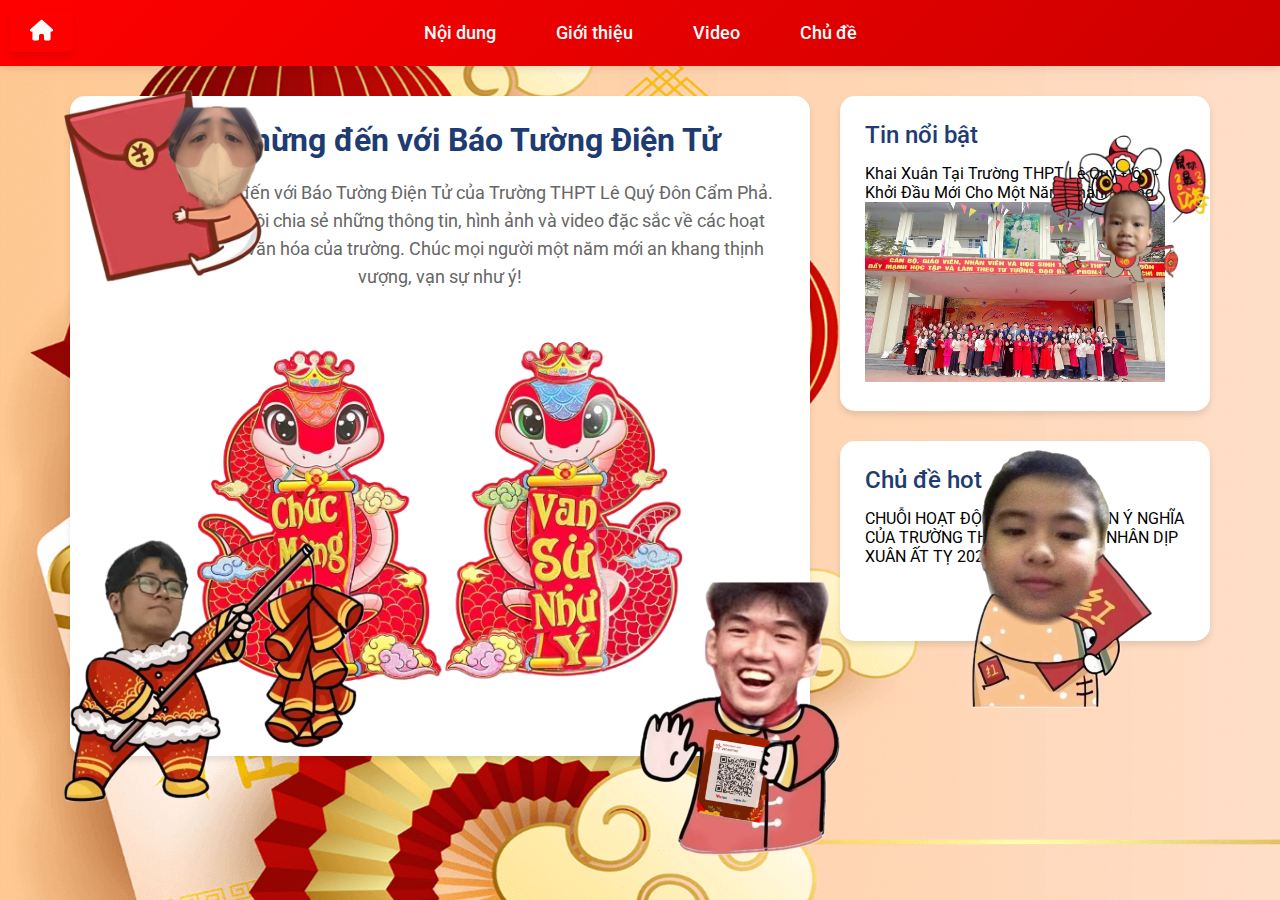
==== index.html @ e2b7676d "Rename baotuong1.html to index.html" ====
<!DOCTYPE html>
<html lang="vi">
<head>
    <meta charset="UTF-8">
    <meta name="viewport" content="width=device-width, initial-scale=1.0">
    <title>Báo Tường Điện Tử</title>
   <link rel="stylesheet" href="https://cdnjs.cloudflare.com/ajax/libs/font-awesome/6.7.2/css/all.min.css">
    <link href="https://fonts.googleapis.com/css2?family=Roboto:wght@300;400;500;700&display=swap" rel="stylesheet">
    <link rel="stylesheet" href="bao.css">
  
</head>
<body>
    
       <nav>
        
        <ul class="nav-list">
           <button class="home-btn" onclick="window.location.href='baotuong1.html';">
       <i class="fa-solid fa-house"></i>
    </button>
            <li class="nav-item">
                <a href="noidung.html">Nội dung</a>
            </li>
            <li class="nav-item">
                <a href="gioithieu.html">Giới thiệu</a>
            </li>
            <li class="nav-item">
                <a href="video.html">Video</a>
            </li>
            <li class="nav-item">
                <a href="chude.html">Chủ đề</a>
            </li>
        </ul>
    </nav>
    <img src="chit.png" alt="Ảnh 1" class="random-img" style="position: absolute; top: 10%; left: 5%; width: 200px;">
    <img src="dung.png" alt="Ảnh 2" class="random-img" style="position: absolute; top: 50%; right: 10%; width: 180px;">
    <img src="nhatanh.png" alt="Ảnh 3" class="random-img" style="position: absolute; bottom: 5%; left: 50%; width: 200px;">
    <img src="tiento.png" alt="Ảnh 4" class="random-img" style="position: absolute; top: 60%; left: 5%; width: 300px;">
    <img src="son.png" alt="Ảnh 2" class="random-img" style="position: fixed; top: 10%; right: 5%; width: 15vw;">

    <div class="container">
        <main class="main-content">
            <h1 class="page-title">Chào mừng đến với Báo Tường Điện Tử</h1>
            <p class="page-description">
                Chào mừng bạn đến với Báo Tường Điện Tử của Trường THPT Lê Quý Đôn Cẩm Phả. Đây là nơi chúng tôi chia sẻ những thông tin, hình ảnh và video đặc sắc về các hoạt động học tập và văn hóa của trường. Chúc mọi người một năm mới an khang thịnh vượng, vạn sự như ý!
            </p>
            <img src="ranchuctet.png"alt="anhran">
        </main>
        <aside class="sidebar">
           <a href="khaixuan.html" class="sidebar-item">
    <h2 class="section-title">Tin nổi bật</h2>
    <div class="content">
        Khai Xuân Tại Trường THPT Lê Quý Đôn - Khởi Đầu Mới Cho Một Năm Thành Công
        <img src="catruong.jpg" alt="catruong"width="300" height="180">
    </div>
</a>

            <div class="sidebar-item" onclick="location.href='https://edu.viettel.vn/qnh-thptlequydon/tin-tuc-thong-bao/tin-nha-truong/chuoi-hoat-dong-thien-nguyen-y-nghia-cua-truong-thpt-le-quy-don-nhan-dip-xuan-at-ty-2025.html';" style="cursor: pointer;">
    <h2 class="section-title">Chủ đề hot</h2>
    <div class="content">
        CHUỖI HOẠT ĐỘNG THIỆN NGUYỆN Ý NGHĨA CỦA TRƯỜNG THPT LÊ QUÝ ĐÔN NHÂN DỊP XUÂN ẤT TỴ 2025
        <img src="hoatdong.png" alt="truong"width="300" height="180">
    </div>
</div>

        </aside>
    </div>
    
</body>
</html>
---- bao.css ----
* {
            margin: 0;
            padding: 0;
            box-sizing: border-box;
            font-family: 'Roboto', sans-serif;
        }

        body {
            background-image: url(background-tet_11zon.png);
            background-size:cover ;
            background-repeat: no-repeat;
            background-attachment: fixed;
        }
        .content-box {
            border: 2px solid #000; /* Đặt viền cho khung */
            padding: 20px;
            margin-top: 20px;
            background-color: #f9f9f9;
            border-radius: 10px; /* Làm mềm các góc của khung */
            
        }
        
        .content-box-title {
            font-size: 20px;
            font-weight: bold;
        }
        
        .content-box-description {
            font-size: 16px;
            color: #333;
        }
        nav {
            background: linear-gradient(135deg, #ff0000 0%, #cc0000 100%);
            padding: 0.5rem;
            position: sticky;
            top: 0;
            z-index: 1000;
            box-shadow: 0 2px 10px rgba(0,0,0,0.1);
        }

        .nav-list {
            display: flex;
            list-style: none;
            max-width: 1200px;
            margin: 0 auto;
            justify-content: center;
        }

        .nav-item {
            position: relative;
            padding: 15px 30px;
            transition: all 0.3s ease;
        }

        .nav-item a {
            text-decoration: none;
            color: #fff;
            font-weight: 500;
            font-size: 1.1rem;
            display: block;
            transition: all 0.3s ease;
        }

        .nav-item::after {
            content: '';
            position: absolute;
            bottom: 0;
            left: 50%;
            transform: translateX(-50%);
            width: 0;
            height: 3px;
            background-color: #fff;
            transition: width 0.3s ease;
        }

        .nav-item:hover::after {
            width: 70%;
        }

        .nav-item:hover a {
            transform: translateY(-2px);
        }

        .container {
            display: grid;
            grid-template-columns: 2fr 1fr;
            gap: 30px;
            padding: 30px;
            max-width: 1200px;
            margin: 0 auto;
        }

        .main-content {
            background-color: #fff;
            border-radius: 15px;
            padding: 25px;
            max-width: 1200px;
            min-height: 500px;
            box-shadow: 0 4px 6px rgba(0,0,0,0.1);
            transition: transform 0.3s ease;
            box-sizing: border-box;
        }

        .main-content:hover {
            transform: translateY(-5px);
        }

        .sidebar {
            display: flex;
            flex-direction: column;
            gap: 30px;
        }

        .sidebar-item {
            background-color: #fff;
            border-radius: 15px;
            padding: 25px;
            min-height: 200px;
            box-shadow: 0 4px 6px rgba(0,0,0,0.1);
            transition: all 0.3s ease;
        }

        .sidebar-item:hover {
            transform: translateY(-5px);
            box-shadow: 0 6px 12px rgba(0,0,0,0.15);
        }

        .page-title {
            color: #1e3c72;
            margin-bottom: 20px;
            font-size: 2rem;
            font-weight: bold;
        }

        .page-description {
            color: #666;
            line-height: 1.6;
            font-size: 1.1rem;
        }

        .section-title {
            color: #1e3c72;
            margin-bottom: 15px;
            font-size: 1.5rem;
            font-weight: 500;
        }

        /* Custom Scrollbar */
        ::-webkit-scrollbar {
            width: 8px;
        }

        ::-webkit-scrollbar-track {
            background: #f1f1f1;
        }

        ::-webkit-scrollbar-thumb {
            background: #888;
            border-radius: 4px;
        }

        ::-webkit-scrollbar-thumb:hover {
            background: #555;
        }
         /* Nút Home */
        .home-btn {
            position: fixed;
            top: 10px;
            left: 10px;
            background-color: #ff0000;
            color: white;
            border: none;
            padding: 10px 20px;
            font-size: 1rem;
            font-weight: bold;
            border-radius: 5px;
            box-shadow: 0 4px 6px rgba(0, 0, 0, 0.1);
            transition: background-color 0.3s ease;
        }

        .home-btn:hover {
            background-color: #cc0000;
        }
.home-btn i {
            font-size: 1.3rem;
        }
a {
    text-decoration: none;
    color: inherit; 
}


.menu-item {
    color: white;
    text-decoration: none;
    padding: 10px;
    display: inline-block;
    position: relative;
}

.menu-item::after {
    content: "";
    display: block;
    width: 0;
    height: 3px;
    background: white;
    transition: width 0.3s ease;
    margin: auto;
}

.menu-item:hover::after,
.menu-item.active::after {
    width: 100%;
}
.main-content {
    text-align: center; /* Căn giữa nội dung */
}

.main-content img {
    display: block; 
    margin: 20px auto; /* Căn giữa ảnh */
    max-width: 80%; /* Giới hạn chiều rộng ảnh */
    height: auto; /* Giữ tỉ lệ ảnh */
}
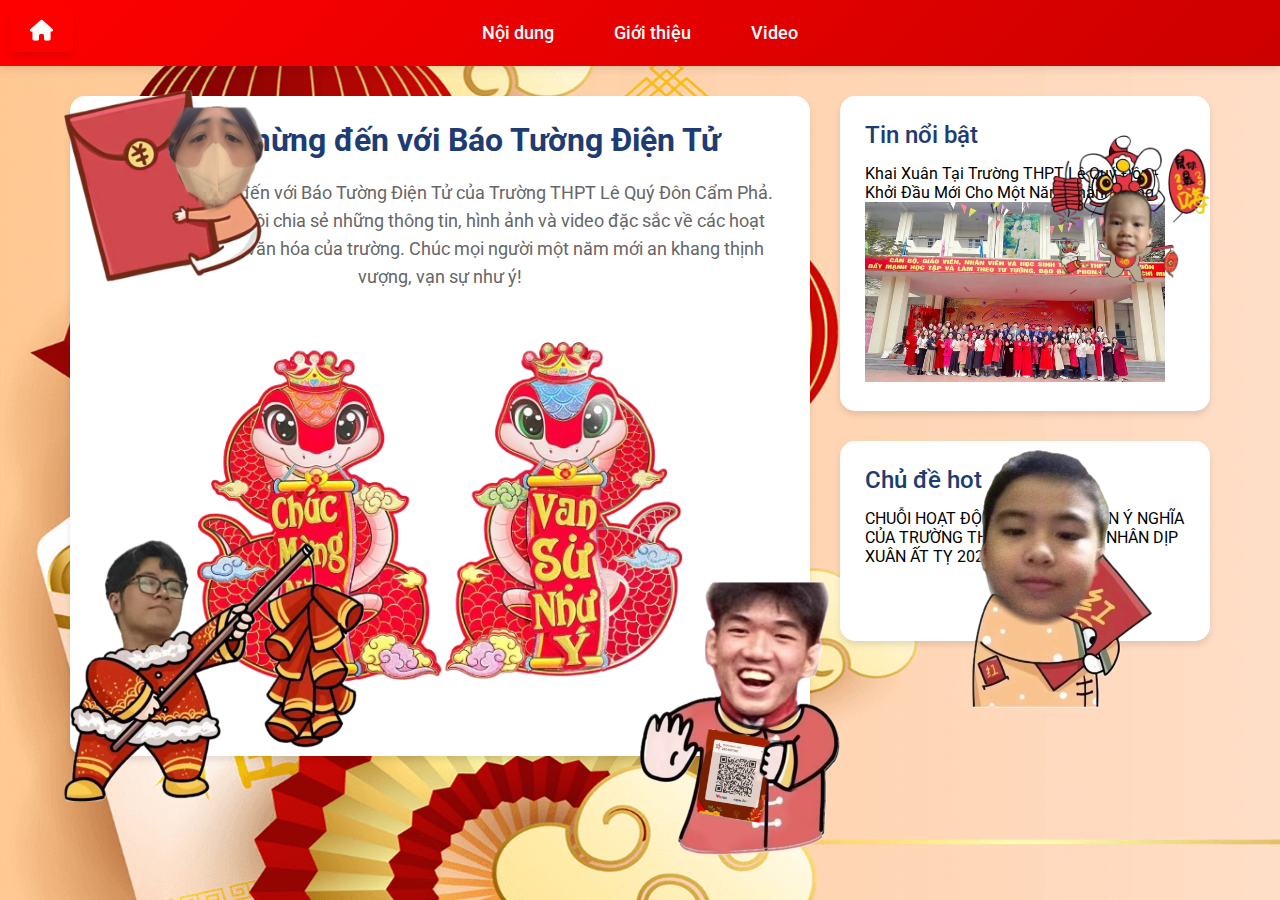
==== commit 566a776a: "Update index.html" ====
--- a/index.html
+++ b/index.html
@@ -1,69 +1,66 @@
-<!DOCTYPE html>
-<html lang="vi">
-<head>
-    <meta charset="UTF-8">
-    <meta name="viewport" content="width=device-width, initial-scale=1.0">
-    <title>Báo Tường Điện Tử</title>
-   <link rel="stylesheet" href="https://cdnjs.cloudflare.com/ajax/libs/font-awesome/6.7.2/css/all.min.css">
-    <link href="https://fonts.googleapis.com/css2?family=Roboto:wght@300;400;500;700&display=swap" rel="stylesheet">
-    <link rel="stylesheet" href="bao.css">
-  
-</head>
-<body>
-    
-       <nav>
-        
-        <ul class="nav-list">
-           <button class="home-btn" onclick="window.location.href='baotuong1.html';">
-       <i class="fa-solid fa-house"></i>
-    </button>
-            <li class="nav-item">
-                <a href="noidung.html">Nội dung</a>
-            </li>
-            <li class="nav-item">
-                <a href="gioithieu.html">Giới thiệu</a>
-            </li>
-            <li class="nav-item">
-                <a href="video.html">Video</a>
-            </li>
-            <li class="nav-item">
-                <a href="chude.html">Chủ đề</a>
-            </li>
-        </ul>
-    </nav>
-    <img src="chit.png" alt="Ảnh 1" class="random-img" style="position: absolute; top: 10%; left: 5%; width: 200px;">
-    <img src="dung.png" alt="Ảnh 2" class="random-img" style="position: absolute; top: 50%; right: 10%; width: 180px;">
-    <img src="nhatanh.png" alt="Ảnh 3" class="random-img" style="position: absolute; bottom: 5%; left: 50%; width: 200px;">
-    <img src="tiento.png" alt="Ảnh 4" class="random-img" style="position: absolute; top: 60%; left: 5%; width: 300px;">
-    <img src="son.png" alt="Ảnh 2" class="random-img" style="position: fixed; top: 10%; right: 5%; width: 15vw;">
-
-    <div class="container">
-        <main class="main-content">
-            <h1 class="page-title">Chào mừng đến với Báo Tường Điện Tử</h1>
-            <p class="page-description">
-                Chào mừng bạn đến với Báo Tường Điện Tử của Trường THPT Lê Quý Đôn Cẩm Phả. Đây là nơi chúng tôi chia sẻ những thông tin, hình ảnh và video đặc sắc về các hoạt động học tập và văn hóa của trường. Chúc mọi người một năm mới an khang thịnh vượng, vạn sự như ý!
-            </p>
-            <img src="ranchuctet.png"alt="anhran">
-        </main>
-        <aside class="sidebar">
-           <a href="khaixuan.html" class="sidebar-item">
-    <h2 class="section-title">Tin nổi bật</h2>
-    <div class="content">
-        Khai Xuân Tại Trường THPT Lê Quý Đôn - Khởi Đầu Mới Cho Một Năm Thành Công
-        <img src="catruong.jpg" alt="catruong"width="300" height="180">
-    </div>
-</a>
-
-            <div class="sidebar-item" onclick="location.href='https://edu.viettel.vn/qnh-thptlequydon/tin-tuc-thong-bao/tin-nha-truong/chuoi-hoat-dong-thien-nguyen-y-nghia-cua-truong-thpt-le-quy-don-nhan-dip-xuan-at-ty-2025.html';" style="cursor: pointer;">
-    <h2 class="section-title">Chủ đề hot</h2>
-    <div class="content">
-        CHUỖI HOẠT ĐỘNG THIỆN NGUYỆN Ý NGHĨA CỦA TRƯỜNG THPT LÊ QUÝ ĐÔN NHÂN DỊP XUÂN ẤT TỴ 2025
-        <img src="hoatdong.png" alt="truong"width="300" height="180">
-    </div>
-</div>
-
-        </aside>
-    </div>
-    
-</body>
-</html>
+<!DOCTYPE html>
+<html lang="vi">
+<head>
+    <meta charset="UTF-8">
+    <meta name="viewport" content="width=device-width, initial-scale=1.0">
+    <title>Báo Tường Điện Tử</title>
+   <link rel="stylesheet" href="https://cdnjs.cloudflare.com/ajax/libs/font-awesome/6.7.2/css/all.min.css">
+    <link href="https://fonts.googleapis.com/css2?family=Roboto:wght@300;400;500;700&display=swap" rel="stylesheet">
+    <link rel="stylesheet" href="bao.css">
+  
+</head>
+<body>
+    
+       <nav>
+        
+        <ul class="nav-list">
+           <button class="home-btn" onclick="window.location.href='index.html';">
+       <i class="fa-solid fa-house"></i>
+    </button>
+            <li class="nav-item">
+                <a href="noidung.html">Nội dung</a>
+            </li>
+            <li class="nav-item">
+                <a href="gioithieu.html">Giới thiệu</a>
+            </li>
+            <li class="nav-item">
+                <a href="video.html">Video</a>
+            </li>
+        </ul>
+    </nav>
+    <img src="chit.png" alt="Ảnh 1" class="random-img" style="position: absolute; top: 10%; left: 5%; width: 200px;">
+    <img src="dung.png" alt="Ảnh 2" class="random-img" style="position: absolute; top: 50%; right: 10%; width: 180px;">
+    <img src="nhatanh.png" alt="Ảnh 3" class="random-img" style="position: absolute; bottom: 5%; left: 50%; width: 200px;">
+    <img src="tiento.png" alt="Ảnh 4" class="random-img" style="position: absolute; top: 60%; left: 5%; width: 300px;">
+    <img src="son.png" alt="Ảnh 2" class="random-img" style="position: fixed; top: 10%; right: 5%; width: 15vw;">
+
+    <div class="container">
+        <main class="main-content">
+            <h1 class="page-title">Chào mừng đến với Báo Tường Điện Tử</h1>
+            <p class="page-description">
+                Chào mừng bạn đến với Báo Tường Điện Tử của Trường THPT Lê Quý Đôn Cẩm Phả. Đây là nơi chúng tôi chia sẻ những thông tin, hình ảnh và video đặc sắc về các hoạt động học tập và văn hóa của trường. Chúc mọi người một năm mới an khang thịnh vượng, vạn sự như ý!
+            </p>
+            <img src="ranchuctet.png"alt="anhran">
+        </main>
+        <aside class="sidebar">
+           <a href="khaixuan.html" class="sidebar-item">
+    <h2 class="section-title">Tin nổi bật</h2>
+    <div class="content">
+        Khai Xuân Tại Trường THPT Lê Quý Đôn - Khởi Đầu Mới Cho Một Năm Thành Công
+        <img src="catruong.jpg" alt="catruong"width="300" height="180">
+    </div>
+</a>
+
+            <div class="sidebar-item" onclick="location.href='https://edu.viettel.vn/qnh-thptlequydon/tin-tuc-thong-bao/tin-nha-truong/chuoi-hoat-dong-thien-nguyen-y-nghia-cua-truong-thpt-le-quy-don-nhan-dip-xuan-at-ty-2025.html';" style="cursor: pointer;">
+    <h2 class="section-title">Chủ đề hot</h2>
+    <div class="content">
+        CHUỖI HOẠT ĐỘNG THIỆN NGUYỆN Ý NGHĨA CỦA TRƯỜNG THPT LÊ QUÝ ĐÔN NHÂN DỊP XUÂN ẤT TỴ 2025
+        <img src="hoatdong.png" alt="truong"width="300" height="180">
+    </div>
+</div>
+
+        </aside>
+    </div>
+    
+</body>
+</html>
--- a/bao.css
+++ b/bao.css
@@ -1,225 +1,225 @@
-
-        * {
-            margin: 0;
-            padding: 0;
-            box-sizing: border-box;
-            font-family: 'Roboto', sans-serif;
-        }
-
-        body {
-            background-image: url(background-tet_11zon.png);
-            background-size:cover ;
-            background-repeat: no-repeat;
-            background-attachment: fixed;
-        }
-        .content-box {
-            border: 2px solid #000; /* Đặt viền cho khung */
-            padding: 20px;
-            margin-top: 20px;
-            background-color: #f9f9f9;
-            border-radius: 10px; /* Làm mềm các góc của khung */
-            
-        }
-        
-        .content-box-title {
-            font-size: 20px;
-            font-weight: bold;
-        }
-        
-        .content-box-description {
-            font-size: 16px;
-            color: #333;
-        }
-        nav {
-            background: linear-gradient(135deg, #ff0000 0%, #cc0000 100%);
-            padding: 0.5rem;
-            position: sticky;
-            top: 0;
-            z-index: 1000;
-            box-shadow: 0 2px 10px rgba(0,0,0,0.1);
-        }
-
-        .nav-list {
-            display: flex;
-            list-style: none;
-            max-width: 1200px;
-            margin: 0 auto;
-            justify-content: center;
-        }
-
-        .nav-item {
-            position: relative;
-            padding: 15px 30px;
-            transition: all 0.3s ease;
-        }
-
-        .nav-item a {
-            text-decoration: none;
-            color: #fff;
-            font-weight: 500;
-            font-size: 1.1rem;
-            display: block;
-            transition: all 0.3s ease;
-        }
-
-        .nav-item::after {
-            content: '';
-            position: absolute;
-            bottom: 0;
-            left: 50%;
-            transform: translateX(-50%);
-            width: 0;
-            height: 3px;
-            background-color: #fff;
-            transition: width 0.3s ease;
-        }
-
-        .nav-item:hover::after {
-            width: 70%;
-        }
-
-        .nav-item:hover a {
-            transform: translateY(-2px);
-        }
-
-        .container {
-            display: grid;
-            grid-template-columns: 2fr 1fr;
-            gap: 30px;
-            padding: 30px;
-            max-width: 1200px;
-            margin: 0 auto;
-        }
-
-        .main-content {
-            background-color: #fff;
-            border-radius: 15px;
-            padding: 25px;
-            max-width: 1200px;
-            min-height: 500px;
-            box-shadow: 0 4px 6px rgba(0,0,0,0.1);
-            transition: transform 0.3s ease;
-            box-sizing: border-box;
-        }
-
-        .main-content:hover {
-            transform: translateY(-5px);
-        }
-
-        .sidebar {
-            display: flex;
-            flex-direction: column;
-            gap: 30px;
-        }
-
-        .sidebar-item {
-            background-color: #fff;
-            border-radius: 15px;
-            padding: 25px;
-            min-height: 200px;
-            box-shadow: 0 4px 6px rgba(0,0,0,0.1);
-            transition: all 0.3s ease;
-        }
-
-        .sidebar-item:hover {
-            transform: translateY(-5px);
-            box-shadow: 0 6px 12px rgba(0,0,0,0.15);
-        }
-
-        .page-title {
-            color: #1e3c72;
-            margin-bottom: 20px;
-            font-size: 2rem;
-            font-weight: bold;
-        }
-
-        .page-description {
-            color: #666;
-            line-height: 1.6;
-            font-size: 1.1rem;
-        }
-
-        .section-title {
-            color: #1e3c72;
-            margin-bottom: 15px;
-            font-size: 1.5rem;
-            font-weight: 500;
-        }
-
-        /* Custom Scrollbar */
-        ::-webkit-scrollbar {
-            width: 8px;
-        }
-
-        ::-webkit-scrollbar-track {
-            background: #f1f1f1;
-        }
-
-        ::-webkit-scrollbar-thumb {
-            background: #888;
-            border-radius: 4px;
-        }
-
-        ::-webkit-scrollbar-thumb:hover {
-            background: #555;
-        }
-         /* Nút Home */
-        .home-btn {
-            position: fixed;
-            top: 10px;
-            left: 10px;
-            background-color: #ff0000;
-            color: white;
-            border: none;
-            padding: 10px 20px;
-            font-size: 1rem;
-            font-weight: bold;
-            border-radius: 5px;
-            box-shadow: 0 4px 6px rgba(0, 0, 0, 0.1);
-            transition: background-color 0.3s ease;
-        }
-
-        .home-btn:hover {
-            background-color: #cc0000;
-        }
-.home-btn i {
-            font-size: 1.3rem;
-        }
-a {
-    text-decoration: none;
-    color: inherit; 
-}
-
-
-.menu-item {
-    color: white;
-    text-decoration: none;
-    padding: 10px;
-    display: inline-block;
-    position: relative;
-}
-
-.menu-item::after {
-    content: "";
-    display: block;
-    width: 0;
-    height: 3px;
-    background: white;
-    transition: width 0.3s ease;
-    margin: auto;
-}
-
-.menu-item:hover::after,
-.menu-item.active::after {
-    width: 100%;
-}
-.main-content {
-    text-align: center; /* Căn giữa nội dung */
-}
-
-.main-content img {
-    display: block; 
-    margin: 20px auto; /* Căn giữa ảnh */
-    max-width: 80%; /* Giới hạn chiều rộng ảnh */
-    height: auto; /* Giữ tỉ lệ ảnh */
-}
+
+        * {
+            margin: 0;
+            padding: 0;
+            box-sizing: border-box;
+            font-family: 'Roboto', sans-serif;
+        }
+
+        body {
+            background-image: url(background-tet_11zon.png);
+            background-size:cover ;
+            background-repeat: no-repeat;
+            background-attachment: fixed;
+        }
+        .content-box {
+            border: 2px solid #000; /* Đặt viền cho khung */
+            padding: 20px;
+            margin-top: 20px;
+            background-color: #f9f9f9;
+            border-radius: 10px; /* Làm mềm các góc của khung */
+            
+        }
+        
+        .content-box-title {
+            font-size: 20px;
+            font-weight: bold;
+        }
+        
+        .content-box-description {
+            font-size: 16px;
+            color: #333;
+        }
+        nav {
+            background: linear-gradient(135deg, #ff0000 0%, #cc0000 100%);
+            padding: 0.5rem;
+            position: sticky;
+            top: 0;
+            z-index: 1000;
+            box-shadow: 0 2px 10px rgba(0,0,0,0.1);
+        }
+
+        .nav-list {
+            display: flex;
+            list-style: none;
+            max-width: 1200px;
+            margin: 0 auto;
+            justify-content: center;
+        }
+
+        .nav-item {
+            position: relative;
+            padding: 15px 30px;
+            transition: all 0.3s ease;
+        }
+
+        .nav-item a {
+            text-decoration: none;
+            color: #fff;
+            font-weight: 500;
+            font-size: 1.1rem;
+            display: block;
+            transition: all 0.3s ease;
+        }
+
+        .nav-item::after {
+            content: '';
+            position: absolute;
+            bottom: 0;
+            left: 50%;
+            transform: translateX(-50%);
+            width: 0;
+            height: 3px;
+            background-color: #fff;
+            transition: width 0.3s ease;
+        }
+
+        .nav-item:hover::after {
+            width: 70%;
+        }
+
+        .nav-item:hover a {
+            transform: translateY(-2px);
+        }
+
+        .container {
+            display: grid;
+            grid-template-columns: 2fr 1fr;
+            gap: 30px;
+            padding: 30px;
+            max-width: 1200px;
+            margin: 0 auto;
+        }
+
+        .main-content {
+            background-color: #fff;
+            border-radius: 15px;
+            padding: 25px;
+            max-width: 1200px;
+            min-height: 500px;
+            box-shadow: 0 4px 6px rgba(0,0,0,0.1);
+            transition: transform 0.3s ease;
+            box-sizing: border-box;
+        }
+
+        .main-content:hover {
+            transform: translateY(-5px);
+        }
+
+        .sidebar {
+            display: flex;
+            flex-direction: column;
+            gap: 30px;
+        }
+
+        .sidebar-item {
+            background-color: #fff;
+            border-radius: 15px;
+            padding: 25px;
+            min-height: 200px;
+            box-shadow: 0 4px 6px rgba(0,0,0,0.1);
+            transition: all 0.3s ease;
+        }
+
+        .sidebar-item:hover {
+            transform: translateY(-5px);
+            box-shadow: 0 6px 12px rgba(0,0,0,0.15);
+        }
+
+        .page-title {
+            color: #1e3c72;
+            margin-bottom: 20px;
+            font-size: 2rem;
+            font-weight: bold;
+        }
+
+        .page-description {
+            color: #666;
+            line-height: 1.6;
+            font-size: 1.1rem;
+        }
+
+        .section-title {
+            color: #1e3c72;
+            margin-bottom: 15px;
+            font-size: 1.5rem;
+            font-weight: 500;
+        }
+
+        /* Custom Scrollbar */
+        ::-webkit-scrollbar {
+            width: 8px;
+        }
+
+        ::-webkit-scrollbar-track {
+            background: #f1f1f1;
+        }
+
+        ::-webkit-scrollbar-thumb {
+            background: #888;
+            border-radius: 4px;
+        }
+
+        ::-webkit-scrollbar-thumb:hover {
+            background: #555;
+        }
+         /* Nút Home */
+        .home-btn {
+            position: fixed;
+            top: 10px;
+            left: 10px;
+            background-color: #ff0000;
+            color: white;
+            border: none;
+            padding: 10px 20px;
+            font-size: 1rem;
+            font-weight: bold;
+            border-radius: 5px;
+            box-shadow: 0 4px 6px rgba(0, 0, 0, 0.1);
+            transition: background-color 0.3s ease;
+        }
+
+        .home-btn:hover {
+            background-color: #cc0000;
+        }
+.home-btn i {
+            font-size: 1.3rem;
+        }
+a {
+    text-decoration: none;
+    color: inherit; 
+}
+
+
+.menu-item {
+    color: white;
+    text-decoration: none;
+    padding: 10px;
+    display: inline-block;
+    position: relative;
+}
+
+.menu-item::after {
+    content: "";
+    display: block;
+    width: 0;
+    height: 3px;
+    background: white;
+    transition: width 0.3s ease;
+    margin: auto;
+}
+
+.menu-item:hover::after,
+.menu-item.active::after {
+    width: 100%;
+}
+.main-content {
+    text-align: center; /* Căn giữa nội dung */
+}
+
+.main-content img {
+    display: block; 
+    margin: 20px auto; /* Căn giữa ảnh */
+    max-width: 80%; /* Giới hạn chiều rộng ảnh */
+    height: auto; /* Giữ tỉ lệ ảnh */
+}
